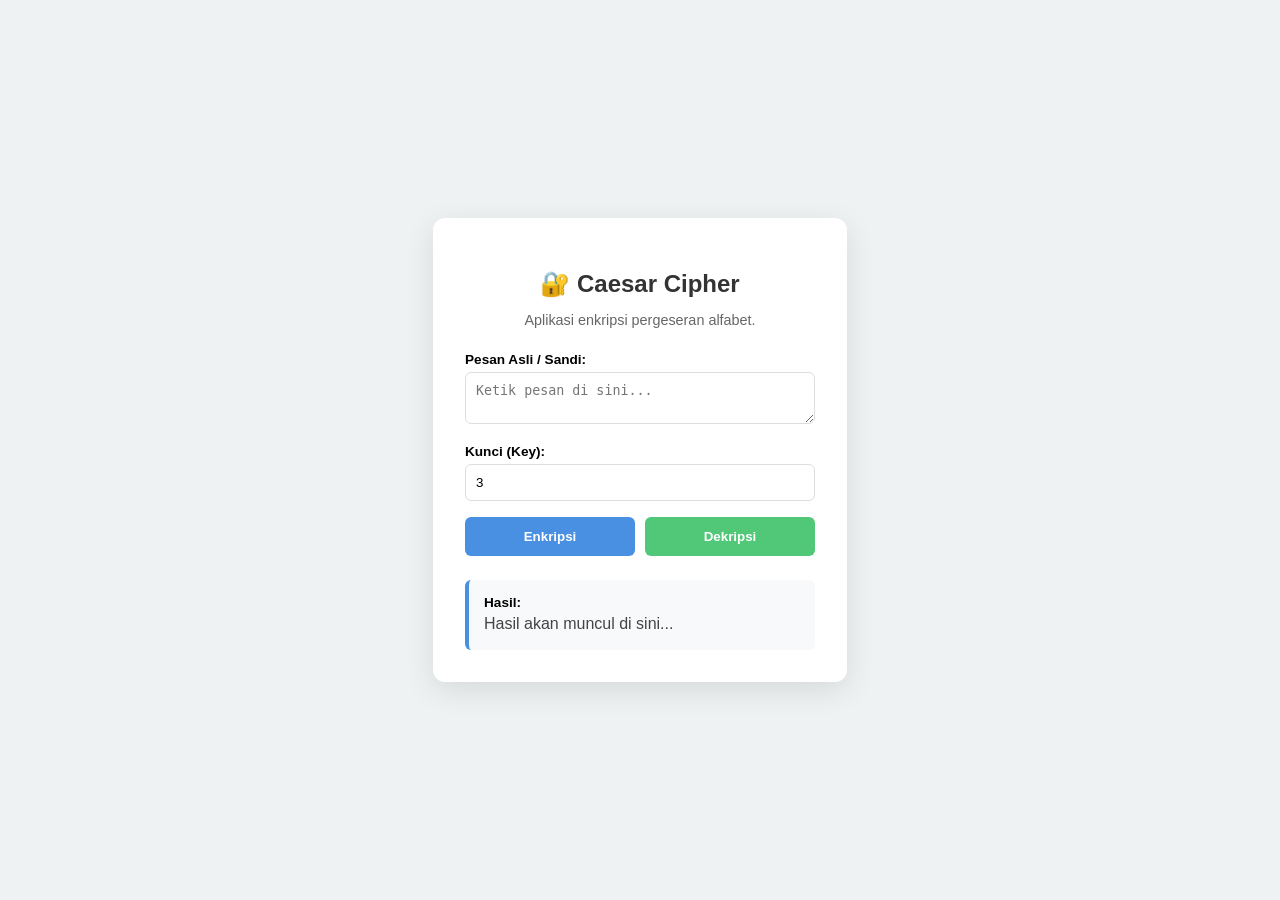
==== index.html @ bb5e014f "Add files via upload" ====
<!DOCTYPE html>
<html lang="id">
<head>
    <meta charset="UTF-8">
    <title>Aplikasi Kriptografi Caesar</title>
    <link rel="stylesheet" href="style.css">
</head>
<body>
    <div class="card">
        <h2>🔐 Caesar Cipher</h2>
        <p>Aplikasi enkripsi pergeseran alfabet.</p>
        
        <div class="input-group">
            <label>Pesan Asli / Sandi:</label>
            <textarea id="inputText" placeholder="Ketik pesan di sini..."></textarea>
        </div>

        <div class="input-group">
            <label>Kunci (Key):</label>
            <input type="number" id="keyInput" value="3" placeholder="Contoh: 3">
        </div>

        <div class="actions">
            <button onclick="handleProcess(true)" class="btn-enc">Enkripsi</button>
            <button onclick="handleProcess(false)" class="btn-dec">Dekripsi</button>
        </div>

        <div class="result-area">
            <label>Hasil:</label>
            <div id="resultText">Hasil akan muncul di sini...</div>
        </div>
    </div>
    <script src="app.js"></script>
</body>
</html>
---- style.css ----
body {
    background: #eef2f3;
    font-family: 'Segoe UI', sans-serif;
    display: flex;
    justify-content: center;
    align-items: center;
    height: 100vh;
    margin: 0;
}

.card {
    background: white;
    padding: 2rem;
    border-radius: 12px;
    box-shadow: 0 8px 30px rgba(0,0,0,0.1);
    width: 350px;
}

h2 { color: #333; margin-bottom: 0.5rem; text-align: center; }
p { color: #666; font-size: 0.9rem; text-align: center; margin-bottom: 1.5rem; }

.input-group { margin-bottom: 1rem; }
label { font-weight: bold; font-size: 0.85rem; display: block; margin-bottom: 5px; }

textarea, input {
    width: 100%;
    padding: 10px;
    border: 1px solid #ddd;
    border-radius: 6px;
    box-sizing: border-box;
}

.actions { display: flex; gap: 10px; margin-top: 1rem; }
button {
    flex: 1;
    padding: 12px;
    border: none;
    border-radius: 6px;
    cursor: pointer;
    font-weight: bold;
    transition: 0.2s;
}

.btn-enc { background: #4A90E2; color: white; }
.btn-dec { background: #50C878; color: white; }
button:hover { opacity: 0.9; transform: translateY(-1px); }

.result-area {
    margin-top: 1.5rem;
    padding: 15px;
    background: #f8f9fa;
    border-radius: 6px;
    border-left: 4px solid #4A90E2;
}

#resultText { word-break: break-all; color: #444; min-height: 20px; }
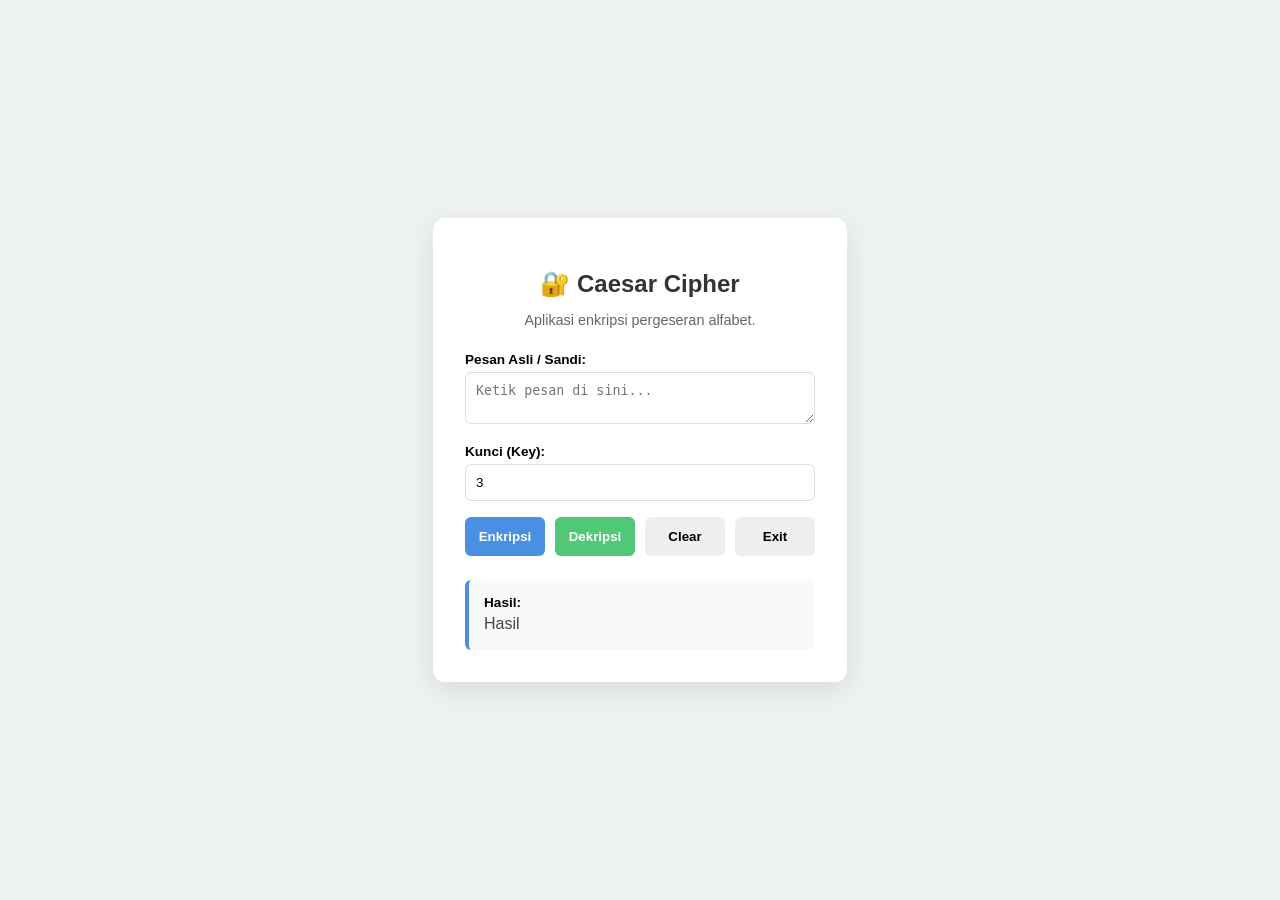
==== commit a59a5bb0: "Add files via upload" ====
--- a/index.html
+++ b/index.html
@@ -23,12 +23,15 @@
         <div class="actions">
             <button onclick="handleProcess(true)" class="btn-enc">Enkripsi</button>
             <button onclick="handleProcess(false)" class="btn-dec">Dekripsi</button>
+            <button onclick="clearAll()" class="btn-clear">Clear</button>
+            <button onclick="exitApp()" class="btn-exit">Exit</button>
         </div>
 
         <div class="result-area">
             <label>Hasil:</label>
-            <div id="resultText">Hasil akan muncul di sini...</div>
+            <div id="resultText">Hasil</div>
         </div>
+
     </div>
     <script src="app.js"></script>
 </body>
--- a/style.css
+++ b/style.css
@@ -14,13 +14,35 @@
     border-radius: 12px;
     box-shadow: 0 8px 30px rgba(0,0,0,0.1);
     width: 350px;
+    -webkit-border-radius: 12px;
+    -moz-border-radius: 12px;
+    -ms-border-radius: 12px;
+    -o-border-radius: 12px;
 }
 
-h2 { color: #333; margin-bottom: 0.5rem; text-align: center; }
-p { color: #666; font-size: 0.9rem; text-align: center; margin-bottom: 1.5rem; }
+h2 { 
+    color: #333;
+    margin-bottom: 0.5rem; 
+    text-align: center; 
+}
 
-.input-group { margin-bottom: 1rem; }
-label { font-weight: bold; font-size: 0.85rem; display: block; margin-bottom: 5px; }
+p { 
+    color: #666; 
+    font-size: 0.9rem; 
+    text-align: center; 
+    margin-bottom: 1.5rem; 
+}
+
+.input-group { 
+    margin-bottom: 1rem;
+}
+
+label { 
+    font-weight: bold; 
+    font-size: 0.85rem; 
+    display: block; 
+    margin-bottom: 5px; 
+}
 
 textarea, input {
     width: 100%;
@@ -30,7 +52,12 @@
     box-sizing: border-box;
 }
 
-.actions { display: flex; gap: 10px; margin-top: 1rem; }
+.actions { 
+    display: flex;
+    gap: 10px; 
+    margin-top: 1rem; 
+}
+
 button {
     flex: 1;
     padding: 12px;
@@ -41,9 +68,24 @@
     transition: 0.2s;
 }
 
-.btn-enc { background: #4A90E2; color: white; }
-.btn-dec { background: #50C878; color: white; }
-button:hover { opacity: 0.9; transform: translateY(-1px); }
+.btn-enc { 
+    background: #4A90E2;
+    color: white; 
+}
+
+.btn-dec { 
+    background: #50C878; 
+    color: white; 
+}
+
+button:hover {
+    opacity: 0.9;
+    transform: translateY(-2px);
+    -webkit-transform: translateY(-2px);
+    -moz-transform: translateY(-2px);
+    -ms-transform: translateY(-2px);
+    -o-transform: translateY(-2px);
+}
 
 .result-area {
     margin-top: 1.5rem;
@@ -53,4 +95,8 @@
     border-left: 4px solid #4A90E2;
 }
 
-#resultText { word-break: break-all; color: #444; min-height: 20px; }+#resultText { 
+    word-break: break-all;
+    color: #444; 
+    min-height: 20px; 
+}
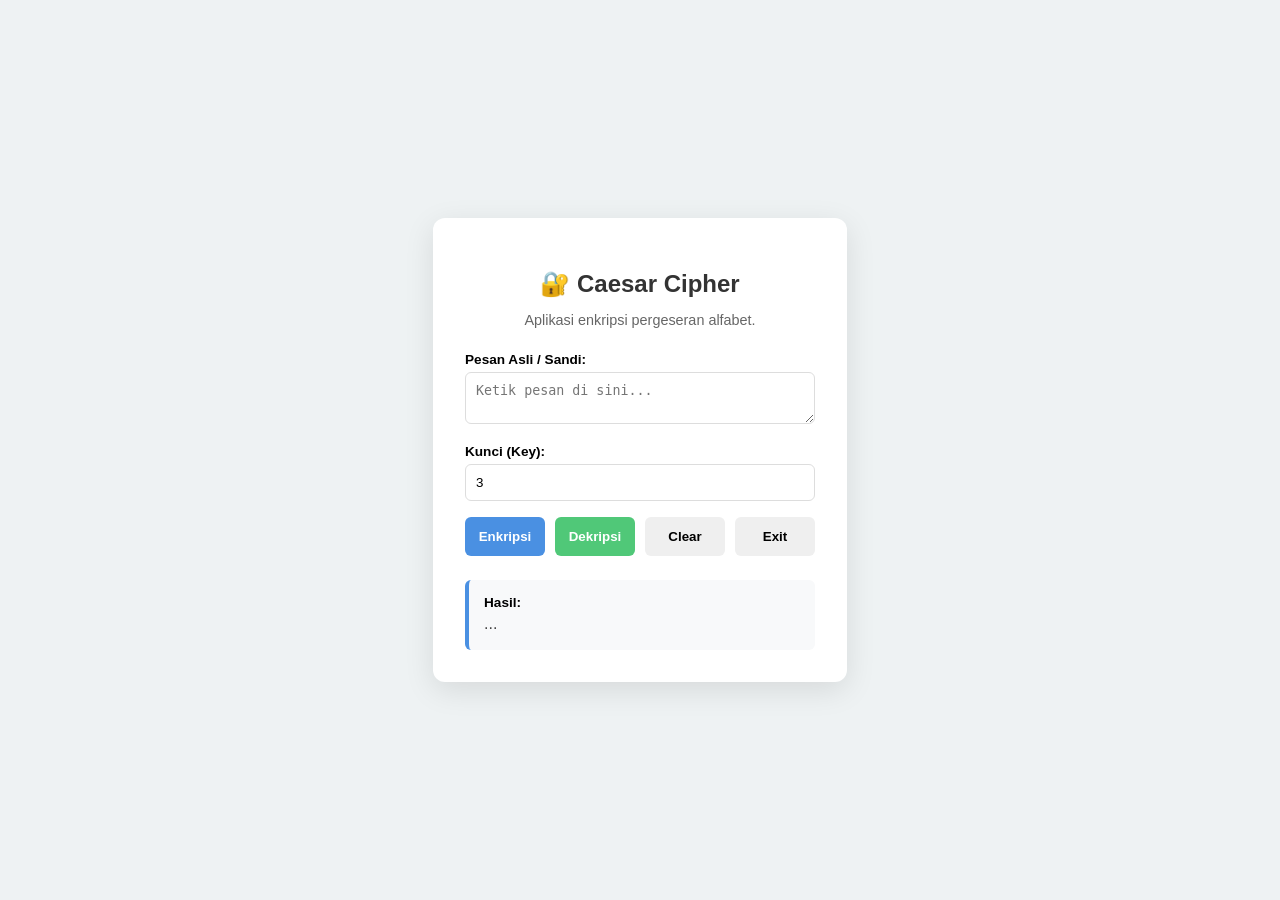
==== commit 6aadc670: "Add files via upload" ====
--- a/index.html
+++ b/index.html
@@ -29,7 +29,13 @@
 
         <div class="result-area">
             <label>Hasil:</label>
-            <div id="resultText">Hasil</div>
+            <div id="resultText">...</div>
+
+             <button id="decryptBtn" 
+            onclick="decryptResult()" 
+            style="display:none; margin-top:10px;">
+            Dekripsi Hasil
+        </button>
         </div>
 
     </div>
